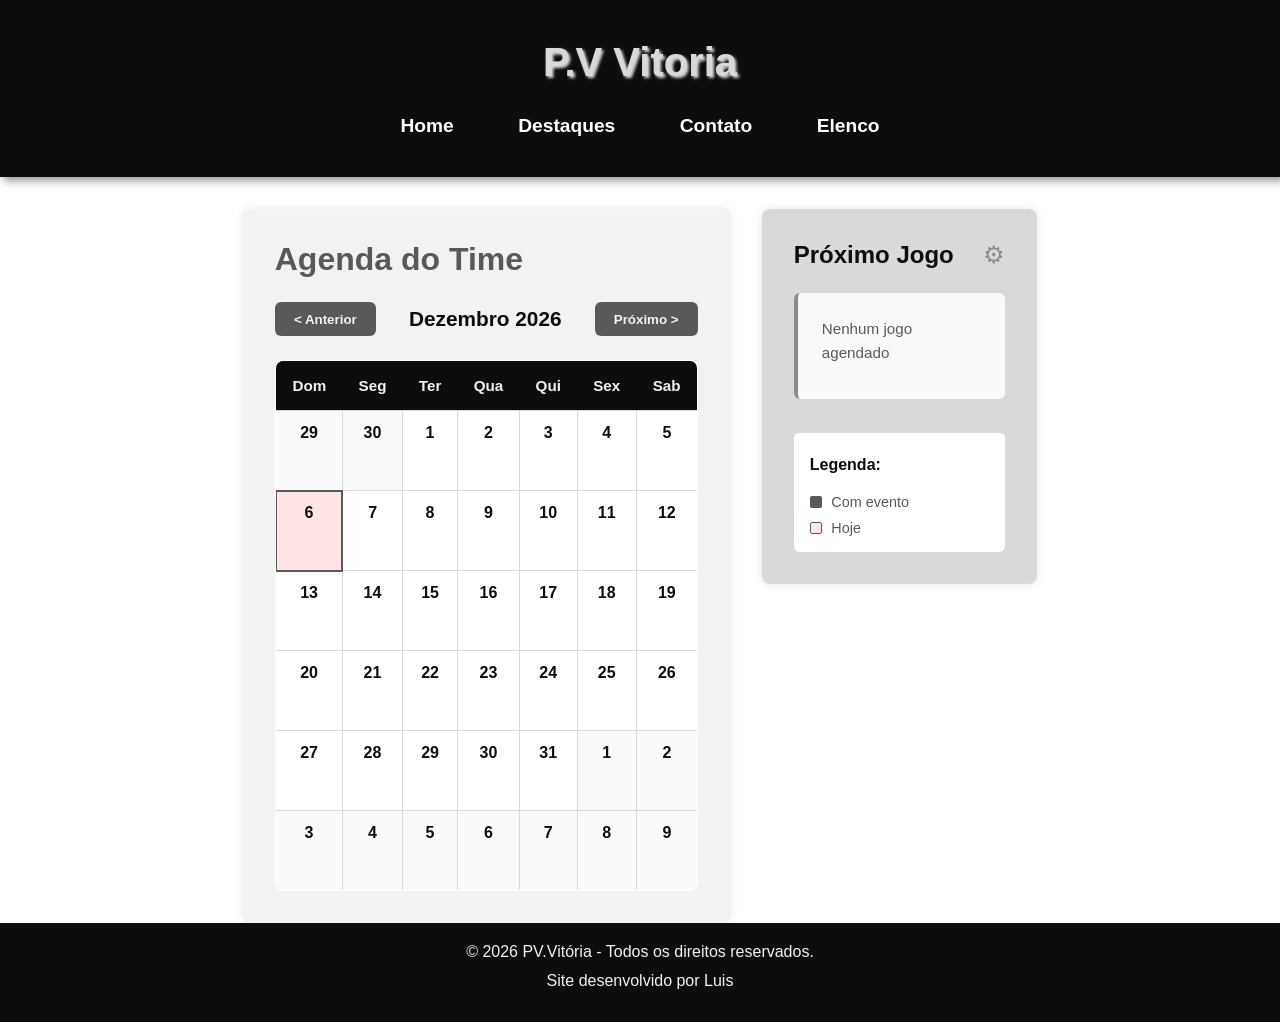
==== agenda.html @ 19aecc49 "Initial commit" ====
<!DOCTYPE html>
<html lang="pt-br">
<head>
    <meta charset="UTF-8">
    <meta name="viewport" content="width=device-width, initial-scale=1.0">
    <title>Agenda - P.V Vitoria</title>
    <link rel="stylesheet" href="estilos/style.css">
    <link rel="stylesheet" href="estilos/agenda.css">
</head>
<body>
    <header>
        <h1>P.V Vitoria</h1>
        <nav>
            <ul>
                <li><a href="index.html">Home</a></li>
                <li><a href="destaques.html">Destaques</a></li>
                <li><a href="contato.html">Contato</a></li>
                <li><a href="elenco.html">Elenco</a></li>
            </ul>
        </nav>
    </header>

    <main>
        <section class="agenda-container">
            <article class="agenda-content">
                <h2>Agenda do Time</h2>
                
                <div class="calendar-navigation">
                    <button class="btn-nav" id="prevMonth">&lt; Anterior</button>
                    <h3 id="monthYear"></h3>
                    <button class="btn-nav" id="nextMonth">Próximo &gt;</button>
                </div>

                <div class="calendar-wrapper">
                    <table class="calendar">
                        <thead>
                            <tr>
                                <th>Dom</th>
                                <th>Seg</th>
                                <th>Ter</th>
                                <th>Qua</th>
                                <th>Qui</th>
                                <th>Sex</th>
                                <th>Sab</th>
                            </tr>
                        </thead>
                        <tbody id="calendarDays"></tbody>
                    </table>
                </div>

            </article>

            <aside class="agenda-events">
                <button class="btn-adm" id="btnADM" title="Gerenciar compromissos">⚙</button>
                <h3>Próximo Jogo</h3>
                
                <div id="nextGameContainer">
                    <div class="next-game no-games">
                        <p>Nenhum jogo agendado</p>
                    </div>
                </div>

                <div class="legend">
                    <p><strong>Legenda:</strong></p>
                    <div class="legend-item">
                        <span class="legend-color event-day"></span>
                        <span>Com evento</span>
                    </div>
                    <div class="legend-item">
                        <span class="legend-color today"></span>
                        <span>Hoje</span>
                    </div>
                </div>
            </aside>
        </section>
    </main>

    <!-- Modal de Autenticação -->
    <div class="modal" id="authModal">
        <div class="modal-content">
            <div class="modal-header">
                <h3>Acesso Restrito</h3>
            </div>
            <form id="authForm">
                <div class="form-group">
                    <label for="authPassword">Digite a senha para continuar:</label>
                    <input type="password" id="authPassword" placeholder="Senha" required>
                </div>
                <div class="form-buttons">
                    <button type="submit" class="btn-save">Confirmar</button>
                    <button type="button" class="btn-cancel" id="btnCancelAuth">Cancelar</button>
                </div>
            </form>
        </div>
    </div>

    <!-- Modal para editar/adicionar evento -->
    <div class="modal" id="eventModal">
        <div class="modal-content">
            <div class="modal-header">
                <h3 id="modalTitle">Adicionar Compromisso</h3>
                <button class="close-modal" id="closeModal">&times;</button>
            </div>
            <form id="eventForm">
                <div class="form-group">
                    <label for="eventDate">Data:</label>
                    <input type="date" id="eventDate" required>
                </div>
                <div class="form-group">
                    <label for="eventTitle">Título:</label>
                    <input type="text" id="eventTitle" placeholder="Ex: Jogo Campeonato" required>
                </div>
                <div class="form-group">
                    <label for="eventTime">Horário:</label>
                    <input type="time" id="eventTime" required>
                </div>
                <div class="form-group">
                    <label for="eventLocation">Local:</label>
                    <input type="text" id="eventLocation" placeholder="Ex: Campo da Vila" required>
                </div>
                <div class="form-group">
                    <label for="eventOpponent">Adversário/Detalhes:</label>
                    <input type="text" id="eventOpponent" placeholder="Ex: FC União" required>
                </div>
                <div class="form-buttons">
                    <button type="submit" class="btn-save">Salvar</button>
                    <button type="button" class="btn-cancel" id="btnCancelForm">Cancelar</button>
                    <button type="button" class="btn-delete" id="btnDeleteEvent" style="display: none;">Deletar</button>
                </div>
            </form>
        </div>
    </div>

    <footer>
        <p>&copy; 2026 PV.Vitória - Todos os direitos reservados.</p>
        <p>Site desenvolvido por Luis</p>
    </footer>

    <script src="js/agenda.js"></script>
</body>
</html>
---- estilos/style.css ----
@charset "UTF-8";

* {
    margin: 0px;
    padding: 0px;
    box-sizing: border-box;
}

:root {
    --color01: #0D0D0D;
    --color02: #595959;
    --color03: #8C8C8C;
    --color04: #D9D9D9;
    --color05: #F2F2F2;
}

body {
    font-family: Arial, Helvetica, sans-serif;
    color: black;
    background-color: white;
    display: flex;
    flex-direction: column;
    min-height: 100vh;
}

header {
    background-color: var(--color01);
    color: var(--color05);
    padding: 40px;
    text-align: center;
    box-shadow: 4px 4px 8px rgba(0, 0, 0, 0.411);
}

header h1 {
    color: var(--color04);
    margin-bottom: 30px;
    font-size: 2.5em;
    text-shadow: 2px 2px 3px var(--color04);
}

nav li {
    list-style: none;
    font-size: 1.2em;
    display: inline;
    margin: 30px;
}

nav a {
    color: #fff;
    text-decoration: none;
    font-weight: bold;
    transition: color 0.3s;
}

nav li a:hover {
    color: var(--color03);
    text-decoration: underline;
}

main {
    max-width: 1000px;
    margin: 2em auto 0;
    padding: 0 1rem;
    flex: 1;
}

section {
    display: flex;
    flex-wrap: wrap;
    gap: 2em;
}

article {
    flex: 2;
    background-color: var(--color05);
    padding: 2em;
    border-radius: 8px;
    box-shadow: 0 0 10px rgba(0, 0, 0, 0.1);
}

article h2 {
    color: var(--color02);
    margin-bottom: 1rem;
    font-size: 2em;
}

article p {
    text-indent: 20px;
    line-height: 2em;
    margin-bottom: 1rem;
}

aside {
    flex: 1;
    background-color: var(--color04);
    padding: 2em;
    border-radius: 8px;
    box-shadow: 0 0 10px rgba(0, 0, 0, 0.1);
}

aside h3 {
    color: var(--color01);
    margin-bottom: 1rem;
    font-size: 1.5rem;
}

aside p {
    text-indent: 20px;
    line-height: 2em;
    margin-bottom: 1rem;
}

aside a {
    display: block;
    margin-bottom: 20px;
    padding: 0.65rem 0.9rem;
    color: var(--color05);
    text-decoration: none;
    border-radius: 6px;
    font-weight: 600;
    background-color: var(--color02);
    transition: background-color 0.3s, transform 0.2s;
}

aside a:hover {
    background-color: var(--color03);
    transform: translateY(-1px);
    text-decoration: underline;
}

/* Rodapé */
footer {
    background-color: var(--color01);
    color: var(--color05);
    text-align: center;
    padding: 20px;
    margin-top: 0;
}

footer p {
    margin-bottom: 0.7em;
}

/* Responsividade */
@media (max-width: 768px) {
    body {
        overflow-x: hidden;
    }

    header {
        padding: 20px;
    }

    header h1 {
        font-size: 2rem;
        margin-bottom: 20px;
    }

    nav {
        text-align: center;
    }

    nav ul li {
        display: block;
        margin: 0.5rem 0;
    }

    main {
        padding: 0 0.5rem;
        margin: 1em auto 0;
    }

    section {
        flex-direction: column;
        gap: 1em;
    }

    article {
        padding: 1em;
    }

    article h2 {
        font-size: 1.5em;
    }

    aside {
        padding: 1em;
    }

    aside h3 {
        font-size: 1.2em;
    }

    footer {
        padding: 10px;
    }
}
---- estilos/agenda.css ----
@charset "UTF-8";

/* Agenda Styles */
.agenda-container {
    display: flex;
    flex-wrap: wrap;
    gap: 2em;
}

.agenda-content {
    flex: 2;
    background-color: var(--color05);
    padding: 2em;
    border-radius: 8px;
    box-shadow: 0 0 10px rgba(0, 0, 0, 0.1);
}

.agenda-content h2 {
    color: var(--color02);
    margin-bottom: 1.5rem;
    font-size: 2em;
}

.destaques-grid {
    display: grid;
    grid-template-columns: repeat(2, minmax(180px, 1fr));
    gap: 1.2rem;
    margin-top: 1rem;
}

.destaque-card {
    background-color: white;
    border-radius: 8px;
    padding: 1rem;
    box-shadow: 0 0 8px rgba(0,0,0,.08);
}

.destaque-card h3 {
    margin-bottom: .8rem;
    color: var(--color01);
}

.stats-table {
    width: 100%;
    border-collapse: collapse;
}

.stats-table th,
.stats-table td {
    border: 1px solid var(--color04);
    padding: 0.45rem 0.6rem;
    text-align: left;
    font-size: 0.9em;
}

.stats-table th {
    background-color: var(--color05);
    color: var(--color02);
}

.stats-table td:last-child {
    text-align: right;
}

.stats-table button {
    margin-left: 0.2rem;
    font-size: 0.75rem;
}

.calendar-navigation {
    display: flex;
    align-items: center;
    justify-content: space-between;
    margin-bottom: 1.5rem;
    gap: 1rem;
}

.calendar-navigation h3 {
    color: var(--color01);
    font-size: 1.3em;
    flex: 1;
    text-align: center;
    min-width: 150px;
}

.btn-nav {
    background-color: var(--color02);
    color: var(--color05);
    border: none;
    padding: 0.6rem 1.2rem;
    border-radius: 6px;
    cursor: pointer;
    font-weight: 600;
    transition: background-color 0.3s, transform 0.2s;
}

.btn-nav:hover {
    background-color: var(--color03);
    transform: translateY(-2px);
}

.btn-nav:active {
    transform: translateY(0);
}

/* Botão ADM Discreto */
.btn-adm {
    position: absolute;
    top: 1.5rem;
    right: 1.5rem;
    background: none;
    border: none;
    font-size: 1.5em;
    color: var(--color03);
    cursor: pointer;
    transition: color 0.3s, transform 0.2s;
    padding: 0.5rem;
}

.btn-adm:hover {
    color: var(--color02);
    transform: scale(1.15) rotate(45deg);
}

.calendar-wrapper {
    overflow-x: auto;
}

.calendar {
    width: 100%;
    border-collapse: collapse;
    background-color: white;
    border: 1px solid var(--color04);
    border-radius: 8px;
    overflow: hidden;
}

.calendar thead {
    background-color: var(--color01);
    color: var(--color05);
}

.calendar th {
    padding: 1rem;
    text-align: center;
    font-weight: 600;
    font-size: 0.95em;
}

.calendar td {
    padding: 0.8rem;
    text-align: center;
    border: 1px solid var(--color04);
    height: 80px;
    vertical-align: top;
    background-color: white;
    cursor: pointer;
    transition: background-color 0.3s;
    position: relative;
}

.calendar td:hover {
    background-color: var(--color05);
}

.calendar td.other-month {
    color: var(--color03);
    background-color: #fafafa;
}

.calendar td.today {
    background-color: #ffe4e4;
    font-weight: bold;
    color: var(--color01);
    border: 2px solid var(--color02);
}

.calendar td.event-day::after {
    content: '';
    position: absolute;
    bottom: 5px;
    left: 50%;
    transform: translateX(-50%);
    width: 6px;
    height: 6px;
    background-color: var(--color02);
    border-radius: 50%;
}

.calendar td.event-day.today::after {
    background-color: #d9534f;
}

.calendar-day-number {
    font-weight: 600;
    color: var(--color01);
}

/* Sidebar de Próximo Jogo */
.agenda-events {
    flex: 1;
    background-color: var(--color04);
    padding: 2em;
    border-radius: 8px;
    box-shadow: 0 0 10px rgba(0, 0, 0, 0.1);
    height: fit-content;
    position: relative;
}

.agenda-events h3 {
    color: var(--color01);
    margin-bottom: 1.5rem;
    font-size: 1.5rem;
}

.next-game {
    background-color: white;
    padding: 1.5rem;
    border-radius: 6px;
    border-left: 4px solid var(--color02);
    margin-bottom: 2rem;
}

.next-game.no-games {
    background-color: #f9f9f9;
    color: var(--color03);
    border-left-color: var(--color03);
}

.next-game time {
    display: block;
    color: var(--color02);
    font-weight: 600;
    font-size: 0.95em;
    margin-bottom: 0.8rem;
}

.next-game h4 {
    color: var(--color01);
    margin-bottom: 1rem;
    font-size: 1.3em;
}

.next-game p {
    color: var(--color02);
    font-size: 0.95em;
    margin-bottom: 0.6rem;
    text-indent: 0;
    line-height: 1.6;
}

.next-game p strong {
    color: var(--color01);
}

/* Formulário de Edição */
.edit-form {
    background-color: white;
    padding: 1.5rem;
    border-radius: 6px;
    margin-bottom: 2rem;
}

.edit-form h4 {
    color: var(--color01);
    margin-bottom: 1.2rem;
    font-size: 1.1em;
}

.form-group {
    margin-bottom: 1rem;
}

.form-group label {
    display: block;
    color: var(--color01);
    font-weight: 600;
    margin-bottom: 0.4rem;
    font-size: 0.9em;
}

.form-group input,
.form-group textarea {
    width: 100%;
    padding: 0.6rem;
    border: 1px solid var(--color04);
    border-radius: 4px;
    font-family: Arial, sans-serif;
    font-size: 0.9em;
    color: var(--color01);
}

.form-group input:focus,
.form-group textarea:focus {
    outline: none;
    border-color: var(--color02);
    box-shadow: 0 0 4px rgba(89, 89, 89, 0.2);
}

.form-buttons {
    display: flex;
    gap: 0.8rem;
    margin-top: 1rem;
}

.btn-save, .btn-cancel, .btn-delete {
    flex: 1;
    padding: 0.6rem;
    border: none;
    border-radius: 4px;
    cursor: pointer;
    font-weight: 600;
    font-size: 0.9em;
    transition: background-color 0.3s, transform 0.2s;
}

.btn-save {
    background-color: var(--color02);
    color: var(--color05);
}

.btn-save:hover {
    background-color: var(--color03);
}

.btn-cancel {
    background-color: var(--color04);
    color: var(--color01);
}

.btn-cancel:hover {
    background-color: var(--color03);
}

.btn-delete {
    background-color: #d9534f;
    color: white;
}

.btn-delete:hover {
    background-color: #c9453f;
}

.legend {
    background-color: white;
    padding: 1rem;
    border-radius: 6px;
    border-top: 2px solid var(--color04);
}

.legend p {
    color: var(--color01);
    font-weight: 600;
    margin-bottom: 0.8rem;
    text-indent: 0;
}

.legend-item {
    display: flex;
    align-items: center;
    gap: 0.6rem;
    margin-bottom: 0.6rem;
    color: var(--color02);
    font-size: 0.9em;
}

.legend-item:last-child {
    margin-bottom: 0;
}

.legend-color {
    width: 12px;
    height: 12px;
    border-radius: 2px;
}

.legend-color.event-day {
    background-color: var(--color02);
}

.legend-color.today {
    background-color: #ffe4e4;
    border: 1px solid var(--color02);
}

/* Botões de Ação */
.action-buttons {
    display: flex;
    gap: 0.8rem;
    margin-top: 1rem;
}

.btn-edit, .btn-remove {
    flex: 1;
    padding: 0.5rem;
    border: none;
    border-radius: 4px;
    cursor: pointer;
    font-weight: 600;
    font-size: 0.85em;
    transition: background-color 0.3s;
}

.btn-edit {
    background-color: var(--color02);
    color: var(--color05);
}

.btn-edit:hover {
    background-color: var(--color03);
}

.btn-remove {
    background-color: #d9534f;
    color: white;
}

.btn-remove:hover {
    background-color: #c9453f;
}

.btn-add-event {
    background-color: var(--color02);
    color: var(--color05);
    border: none;
    padding: 0.6rem 1.2rem;
    border-radius: 4px;
    cursor: pointer;
    font-weight: 600;
    width: 100%;
    margin-bottom: 1rem;
    transition: background-color 0.3s;
}

.btn-add-event:hover {
    background-color: var(--color03);
}

/* Botão ADM Discreto */
.btn-adm {
    position: absolute;
    top: 1.5rem;
    right: 1.5rem;
    background: none;
    border: none;
    font-size: 1.5em;
    color: var(--color03);
    cursor: pointer;
    transition: color 0.3s, transform 0.2s;
    padding: 0.5rem;
}

.btn-adm:hover {
    color: var(--color02);
    transform: scale(1.15) rotate(45deg);
}

/* Modal */
.modal {
    display: none;
    position: fixed;
    z-index: 1000;
    left: 0;
    top: 0;
    width: 100%;
    height: 100%;
    background-color: rgba(0, 0, 0, 0.4);
}

.modal.show {
    display: flex;
    align-items: center;
    justify-content: center;
}

.modal-content {
    background-color: white;
    padding: 2rem;
    border-radius: 8px;
    box-shadow: 0 4px 20px rgba(0, 0, 0, 0.3);
    width: 90%;
    max-width: 500px;
}

.modal-header {
    display: flex;
    justify-content: space-between;
    align-items: center;
    margin-bottom: 1.5rem;
}

.modal-header h3 {
    color: var(--color01);
    font-size: 1.3em;
}

.close-modal {
    background: none;
    border: none;
    font-size: 1.5em;
    cursor: pointer;
    color: var(--color02);
}

.close-modal:hover {
    color: var(--color01);
}
@media (max-width: 768px) {
    .agenda-container {
        flex-direction: column;
        gap: 1em;
    }

    .agenda-content {
        flex: 1;
        padding: 1em;
    }

    .agenda-content h2 {
        font-size: 1.5em;
    }

    .calendar-navigation {
        flex-direction: column;
        gap: 0.8rem;
    }

    .calendar-navigation h3 {
        min-width: auto;
        margin: 0.3rem 0;
    }

    .btn-nav {
        width: 100%;
    }

    .calendar td {
        padding: 0.6rem;
        height: 70px;
        font-size: 0.85em;
    }

    .calendar th {
        padding: 0.7rem;
        font-size: 0.85em;
    }

    .calendar-day-number {
        font-size: 0.9em;
    }

    .agenda-events {
        flex: 1;
        padding: 1em;
        height: auto;
    }

    .agenda-events h3 {
        font-size: 1.2em;
    }

    .next-game {
        padding: 1.2rem;
    }

    .next-game h4 {
        font-size: 1.1em;
    }

    .next-game p {
        font-size: 0.9em;
    }

    .form-buttons {
        gap: 0.5rem;
    }

    .modal-content {
        width: 95%;
        padding: 1.5rem;
    }
}

@media (max-width: 480px) {
    .calendar {
        font-size: 0.8em;
    }

    .calendar td {
        padding: 0.4rem;
        height: 60px;
    }

    .calendar th {
        padding: 0.5rem;
        font-size: 0.75em;
    }

    .calendar-day-number {
        font-size: 0.8em;
    }

    .btn-nav {
        padding: 0.5rem 0.8rem;
        font-size: 0.9em;
    }

    .next-game {
        padding: 1rem;
    }

    .next-game h4 {
        font-size: 1em;
    }

    .form-buttons {
        flex-direction: column;
    }
}
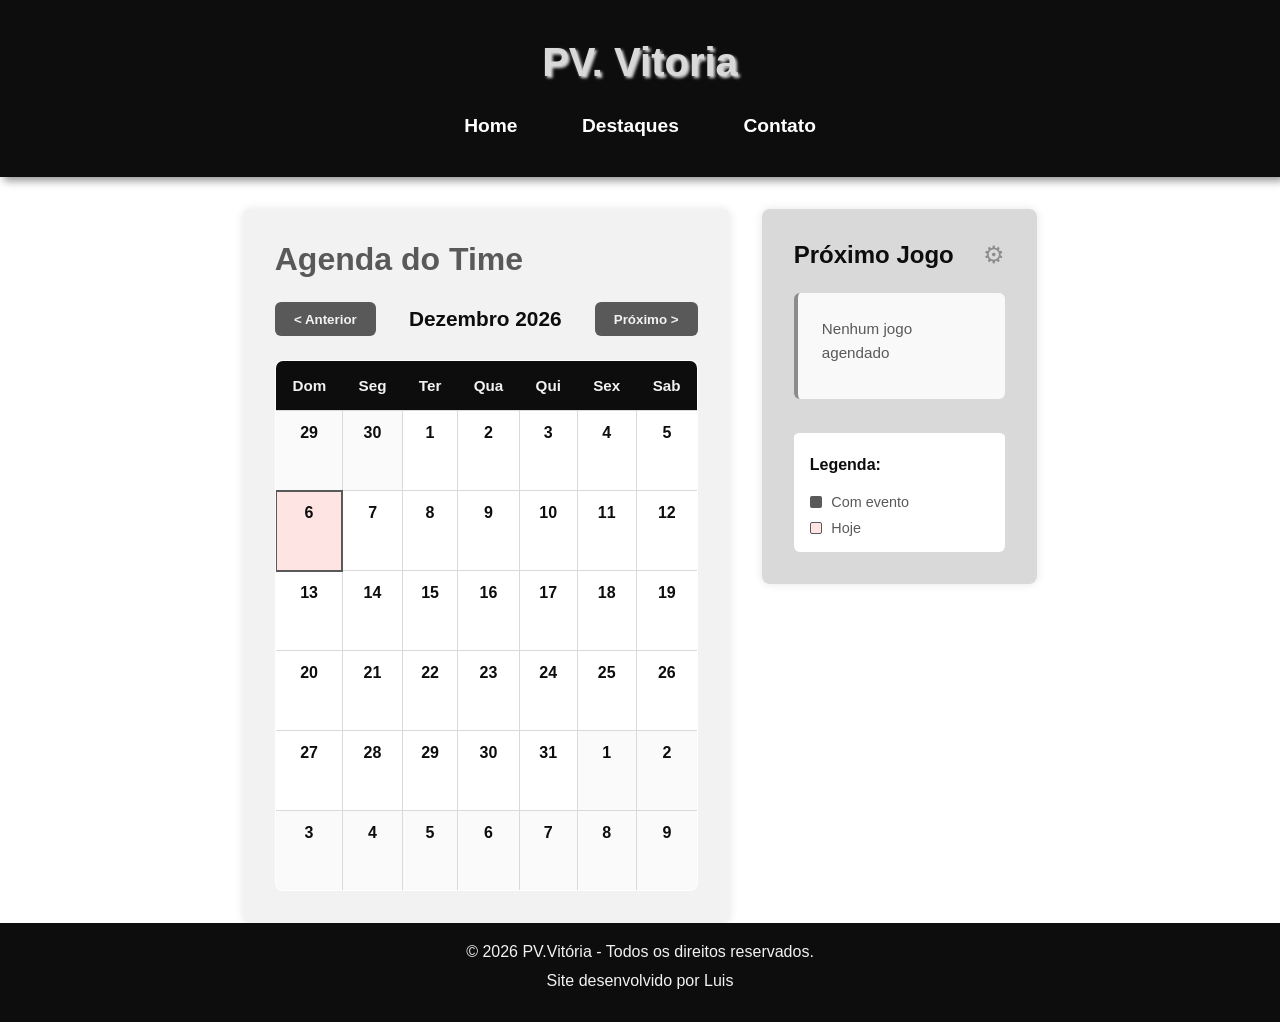
==== commit ef725e34: "contato, e coloquei footer no destaque" ====
--- a/agenda.html
+++ b/agenda.html
@@ -9,13 +9,12 @@
 </head>
 <body>
     <header>
-        <h1>P.V Vitoria</h1>
+        <h1>PV. Vitoria</h1>
         <nav>
             <ul>
                 <li><a href="index.html">Home</a></li>
                 <li><a href="destaques.html">Destaques</a></li>
                 <li><a href="contato.html">Contato</a></li>
-                <li><a href="elenco.html">Elenco</a></li>
             </ul>
         </nav>
     </header>
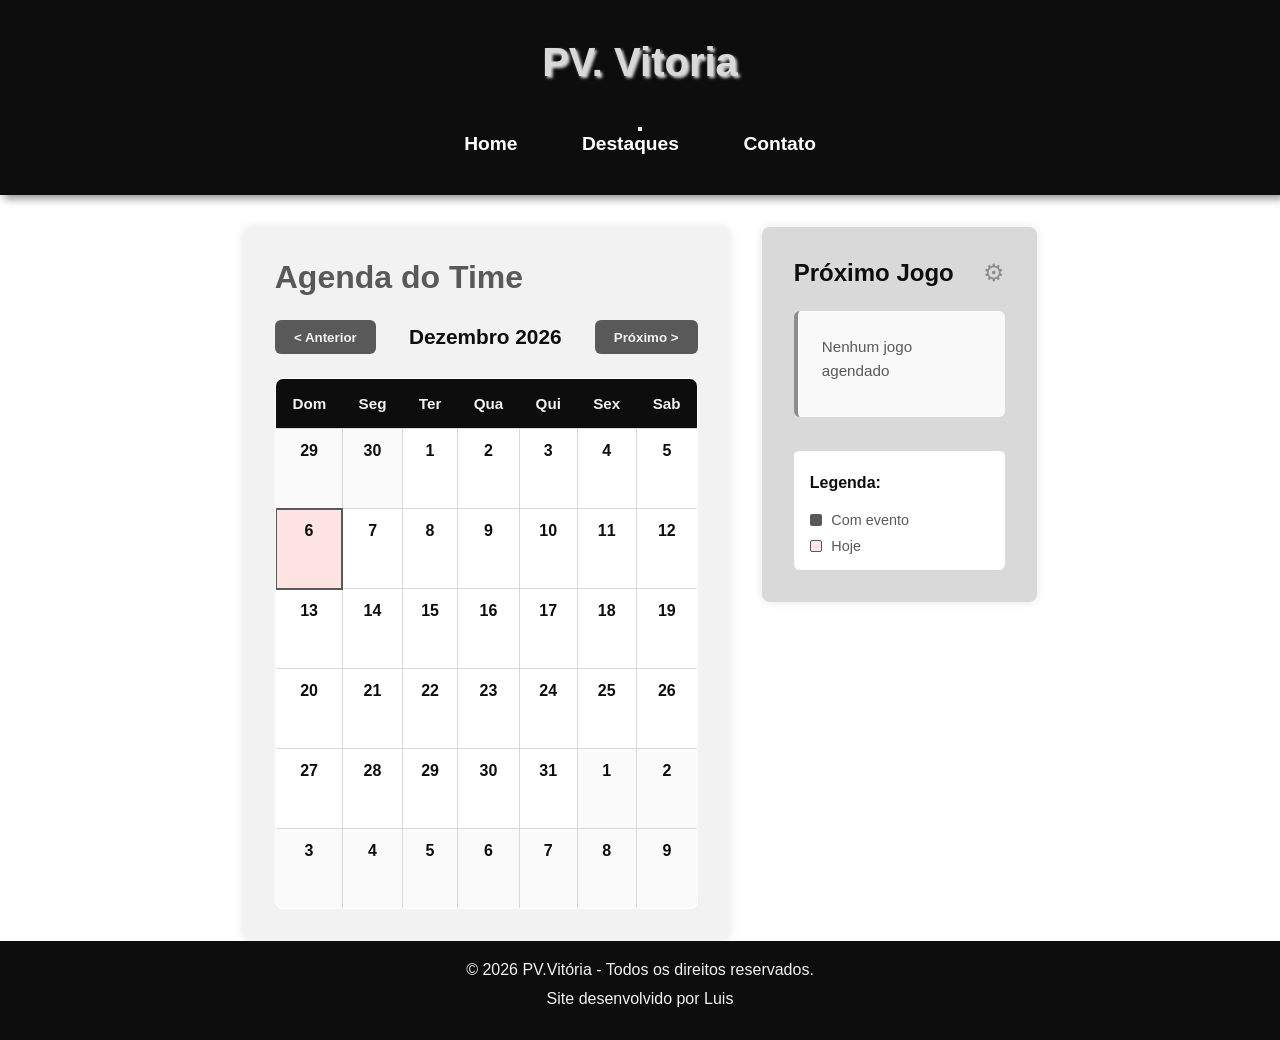
==== commit 5bd18f81: "projeto com menu hamburguer, contato, agenda, e destaque" ====
--- a/agenda.html
+++ b/agenda.html
@@ -10,7 +10,12 @@
 <body>
     <header>
         <h1>PV. Vitoria</h1>
-        <nav>
+        <button class="menu-toggle" aria-label="Abrir menu">
+            <span></span>
+            <span></span>
+            <span></span>
+        </button>
+        <nav id="nav-menu">
             <ul>
                 <li><a href="index.html">Home</a></li>
                 <li><a href="destaques.html">Destaques</a></li>
@@ -18,7 +23,6 @@
             </ul>
         </nav>
     </header>
-
     <main>
         <section class="agenda-container">
             <article class="agenda-content">
--- a/estilos/style.css
+++ b/estilos/style.css
@@ -165,6 +165,61 @@
         margin: 0.5rem 0;
     }
 
+    /* --- Estilo do Botão Hambúrguer (Escondido por padrão) --- */
+.menu-toggle {
+    display: none;
+    flex-direction: column;
+    justify-content: space-around;
+    width: 30px;
+    height: 25px;
+    background: transparent;
+    border: none;
+    cursor: pointer;
+    margin: 0 auto 20px auto; /* Centraliza no cabeçalho mobile */
+}
+
+.menu-toggle span {
+    width: 100%;
+    height: 3px;
+    background-color: var(--color05);
+    border-radius: 10px;
+    transition: all 0.3s linear;
+}
+
+/* --- Ajustes na Responsividade (Media Query) --- */
+@media (max-width: 768px) {
+    .menu-toggle {
+        display: flex; /* Mostra o botão no mobile */
+    }
+
+    nav {
+        display: none; /* Esconde a lista original */
+        width: 100%;
+    }
+
+    nav.active {
+        display: block; /* Mostra quando clicado */
+    }
+
+    nav ul li {
+        display: block;
+        margin: 1rem 0;
+        border-bottom: 1px solid var(--color02);
+        padding-bottom: 10px;
+    }
+
+    /* Animação do "X" no botão quando ativo */
+    .menu-toggle.active span:nth-child(1) {
+        transform: rotate(45deg) translate(5px, 5px);
+    }
+    .menu-toggle.active span:nth-child(2) {
+        opacity: 0;
+    }
+    .menu-toggle.active span:nth-child(3) {
+        transform: rotate(-45deg) translate(7px, -7px);
+    }
+}
+
     main {
         padding: 0 0.5rem;
         margin: 1em auto 0;
